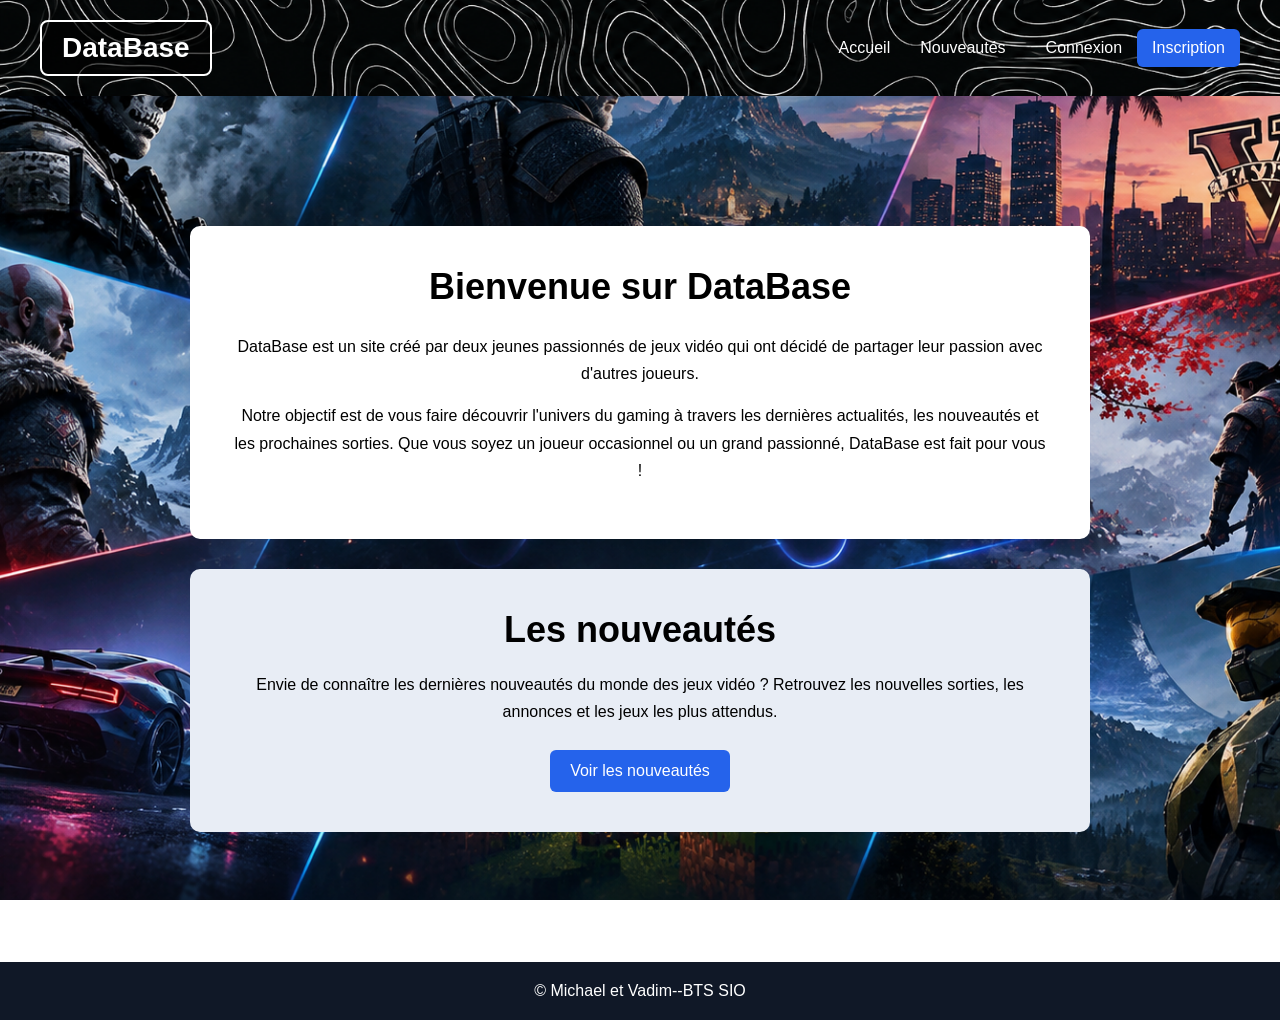
==== acceuil.html @ f140089e "Depot DataBase" ====
<!DOCTYPE html>
<html lang="fr">
<head>
    <meta charset="UTF-8">
    <meta name="viewport" content="width=device-width, initial-scale=1.0">
    <title>DataBase - Accueil</title>
    <link rel="stylesheet" href="accueil.css">
    <link rel="stylesheet" href="nouveautes.html">
</head>
<body>

    <header>
        <h1>DataBase</h1>

        <nav>
            <a href="acceuil.html">Accueil</a>
            <a href="nouveautes.html">Nouveautés</a>
        </nav>

        <div class="compte">
            <a href="connexion.html">Connexion</a>
            <a href="inscription.html" class="inscription">Inscription</a>
        </div>
    </header>

    
        
<main>

    <section class="presentation">
        <h2>Bienvenue sur DataBase</h2>

        <p>
            DataBase est un site créé par deux jeunes passionnés
            de jeux vidéo qui ont décidé de partager leur passion
            avec d'autres joueurs.
        </p>

        <p>
            Notre objectif est de vous faire découvrir l'univers
            du gaming à travers les dernières actualités,
            les nouveautés et les prochaines sorties.
            Que vous soyez un joueur occasionnel ou un grand
            passionné, DataBase est fait pour vous !
        </p>
    </section>

    <section class="nouveautes">
        <h2>Les nouveautés</h2>

        <p>
            Envie de connaître les dernières nouveautés
            du monde des jeux vidéo ?
            Retrouvez les nouvelles sorties, les annonces
            et les jeux les plus attendus.
        </p>

        <a href="nouveautes.html" class="bouton">
            Voir les nouveautés
        </a>
    </section>

</main>

<footer>
    <p> &copy; Michael et Vadim--BTS SIO</p>
</footer>

    

</body>
</html>
---- accueil.css ----
* {
    margin: 0;
    padding: 0;
    box-sizing: border-box;
}

body {
    font-family: Arial, sans-serif;
    background-image: url("Collage\ gaming\ cinématique\ néon.png");
    background-size: cover;
    background-position: center;
    background-attachment: fixed;
}
header {
    background-image: url(Carte\ topographique\ abstraite\ en\ noir\ et\ blanc\ \(1\).png);
    display: flex;
    align-items: center;
    padding: 20px 40px;
    background-size: cover;
    background-position: center;
}



header h1 {
    font-size: 28px;
    margin-right: auto;
    border: 2px solid white;
    padding: 10px 20px;
    border-radius: 8px;
    background-color: rgba(0, 0, 0, 0.6);
    color: white;
}


nav {
    display: flex;
    gap: 30px;
}

nav a, .compte a {
    color: white;
    text-decoration: none;
}

.compte {
    display: flex;
    align-items: center;
    gap: 15px;
    margin-left: 40px;
}

.inscription {
    background-color: #2563eb;
    padding: 10px 15px;
    border-radius: 6px;
}

main {
    text-align: center;
    padding: 100px 20px;
    
}

main h2 {
    font-size: 36px;
    margin-bottom: 20px;
}

.presentation {
    background-color: white;
    padding: 40px;
    margin: 30px auto;
    max-width: 900px;
    border-radius: 10px;
}

.presentation h2 {
    margin-bottom: 25px;
}

.presentation p {
    margin-bottom: 15px;
    line-height: 1.7;
}

.nouveautes {
    background-color: #e8edf5;
    padding: 40px;
    margin: 30px auto;
    max-width: 900px;
    border-radius: 10px;
}

.nouveautes h2 {
    margin-bottom: 20px;
}

.nouveautes p {
    line-height: 1.7;
    margin-bottom: 25px;
}

.bouton {
    display: inline-block;
    background-color: #2563eb;
    color: white;
    text-decoration: none;
    padding: 12px 20px;
    border-radius: 6px;
}

.bouton:hover {
    background-color: #1746a2;
}

.liste-jeux {
    display: flex;
    flex-wrap: wrap;
    justify-content: center;
    gap: 25px;
    margin-top: 40px;
}

.jeu {
    background-color: rgba(15, 15, 25, 0.95);
    color: white;
    width: 280px;
    padding: 15px;
    border-radius: 10px;
    text-align: left;
}

.jeu img {
    width: 100%;
    height: 160px;
    object-fit: cover;
    border-radius: 6px;
}

.jeu h3 {
    margin: 15px 0;
}

.jeu p {
    margin-bottom: 12px;
    line-height: 1.5;
}

.jeu:hover {
    transform: scale(1.03);
}

body {
    font-family: Impact, Haettenschweiler, 'Arial Narrow Bold', sans-serif;
}

.carte-jeu {
    width: 280px;
}

.carte-jeu img {
    width: 100%;
    height: 180px;
    object-fit: cover;
    border-radius: 8px;
    margin-bottom: 10px;
}

.carte-jeu .jeu {
    width: 100%;
}

    
.presentation-nouveautes {
    background-color: rgba(15, 15, 25, 0.95);
    color: white;
    padding: 40px;
    margin: 30px auto;
    max-width: 900px;
    border-radius: 10px;
    text-align: center;
}

.presentation-nouveautes h2 {
    margin-bottom: 20px;
}

.presentation-nouveautes p {
    line-height: 1.7;
}

@media screen and (max-width: 700px) {

    header {
        flex-direction: column;
        padding: 20px;
        gap: 20px;
    }

    header h1 {
        margin-right: 0;
        font-size: 28px;
        text-align: center;
    }

    nav {
        justify-content: center;
        flex-wrap: wrap;
        gap: 20px;
    }

    .compte {
        margin-left: 0;
        justify-content: center;
    }

    main {
        padding: 30px 15px;
    }

    main h2 {
        font-size: 25px;
    }

    .presentation,
    .nouveautes,
    .presentation-nouveautes {
        width: 100%;
        padding: 25px 15px;
        margin: 20px auto;
    }

    .liste-jeux {
        flex-direction: column;
        align-items: center;
        gap: 25px;
    }

    .carte-jeu {
        width: 100%;
        max-width: 350px;
    }

    .carte-jeu img {
        width: 100%;
        height: 190px;
        object-fit: cover;
    }

    .jeu {
        width: 100%;
    }

}

footer {
    background-color: #101827;
    color: white;
    text-align: center;
    padding: 20px;
    width: 100%;
}
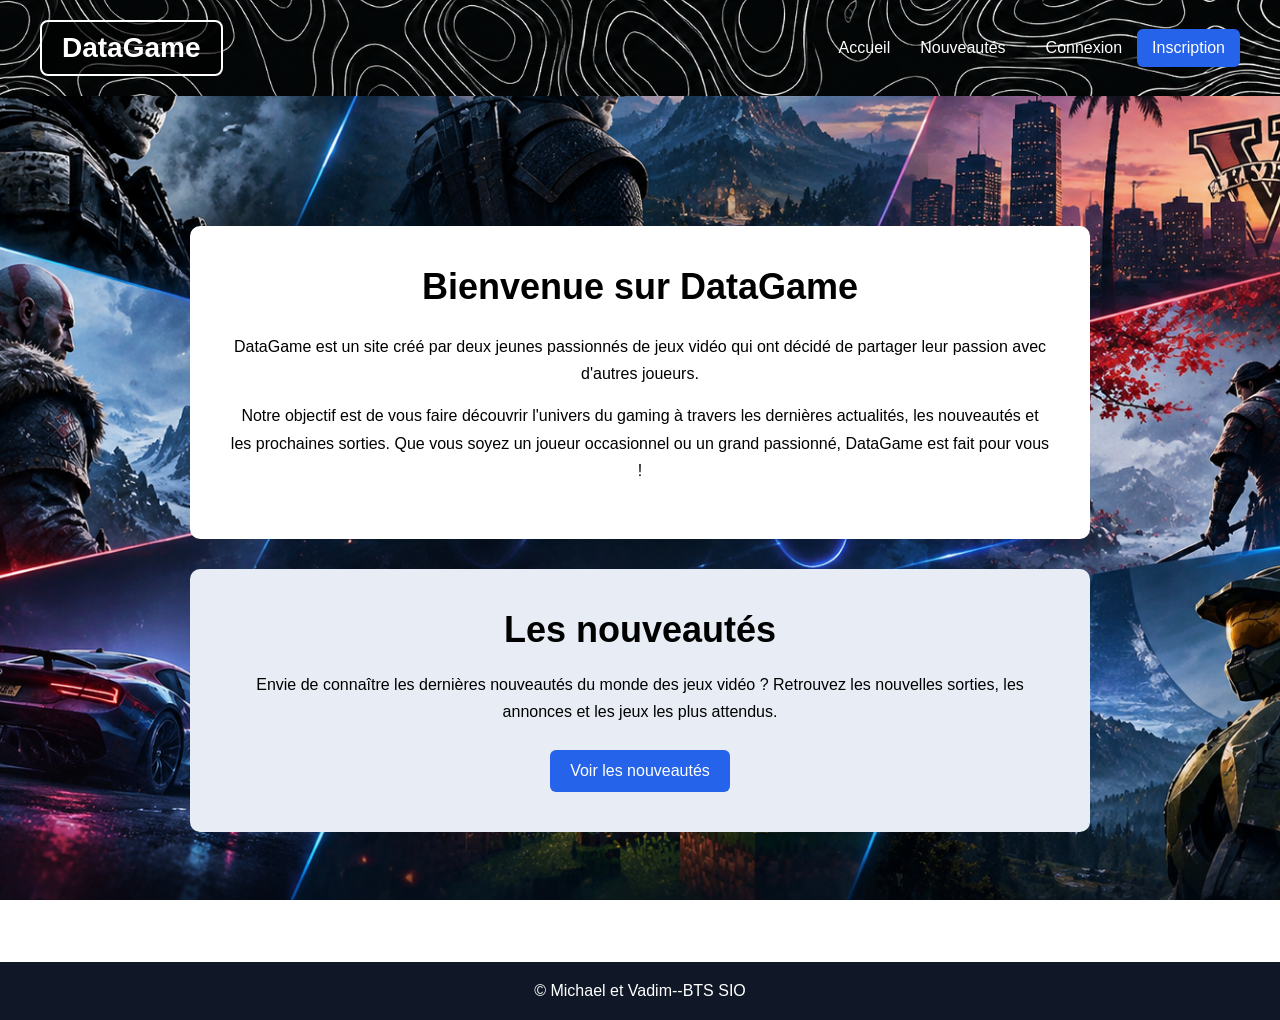
==== commit 9ae35a36: "Changement DataGame" ====
--- a/acceuil.html
+++ b/acceuil.html
@@ -4,14 +4,14 @@
 <head>
     <meta charset="UTF-8">
     <meta name="viewport" content="width=device-width, initial-scale=1.0">
-    <title>DataBase - Accueil</title>
+    <title>DataGame - Accueil</title>
     <link rel="stylesheet" href="accueil.css">
     <link rel="stylesheet" href="nouveautes.html">
 </head>
 <body>
 
     <header>
-        <h1>DataBase</h1>
+        <h1>DataGame</h1>
 
         <nav>
             <a href="acceuil.html">Accueil</a>
@@ -29,10 +29,10 @@
 <main>
 
     <section class="presentation">
-        <h2>Bienvenue sur DataBase</h2>
+        <h2>Bienvenue sur DataGame</h2>
 
         <p>
-            DataBase est un site créé par deux jeunes passionnés
+            DataGame est un site créé par deux jeunes passionnés
             de jeux vidéo qui ont décidé de partager leur passion
             avec d'autres joueurs.
         </p>
@@ -42,7 +42,7 @@
             du gaming à travers les dernières actualités,
             les nouveautés et les prochaines sorties.
             Que vous soyez un joueur occasionnel ou un grand
-            passionné, DataBase est fait pour vous !
+            passionné, DataGame est fait pour vous !
         </p>
     </section>
 
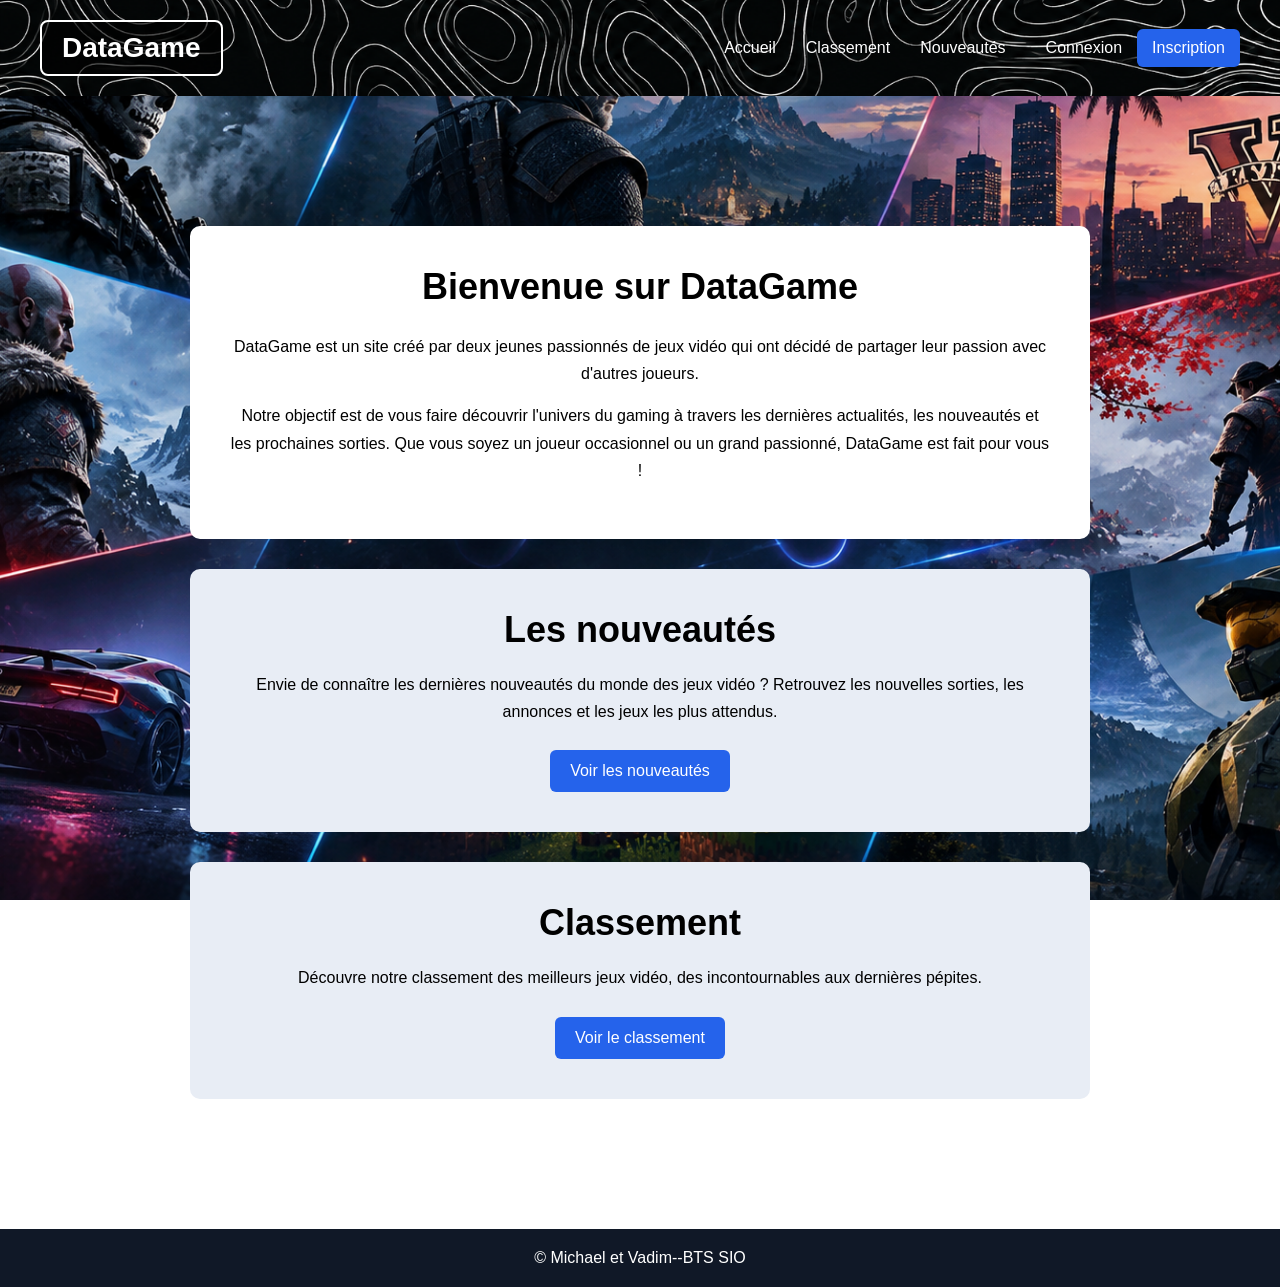
==== commit 314b2e3a: "Ajout du projet DataGame" ====
--- a/acceuil.html
+++ b/acceuil.html
@@ -6,18 +6,19 @@
     <meta name="viewport" content="width=device-width, initial-scale=1.0">
     <title>DataGame - Accueil</title>
     <link rel="stylesheet" href="accueil.css">
-    <link rel="stylesheet" href="nouveautes.html">
+    
 </head>
 <body>
 
     <header>
         <h1>DataGame</h1>
 
-        <nav>
-            <a href="acceuil.html">Accueil</a>
-            <a href="nouveautes.html">Nouveautés</a>
-        </nav>
-
+       <nav>
+    <a href="acceuil.html">Accueil</a>
+    <a href="classement.html">Classement</a>
+    <a href="nouveautes.html">Nouveautés</a>
+    
+</nav>
         <div class="compte">
             <a href="connexion.html">Connexion</a>
             <a href="inscription.html" class="inscription">Inscription</a>
@@ -60,6 +61,19 @@
             Voir les nouveautés
         </a>
     </section>
+    
+<section class="nouveautes">
+    <h2>Classement</h2>
+
+    <p>
+        Découvre notre classement des meilleurs jeux vidéo,
+        des incontournables aux dernières pépites.
+    </p>
+
+    <a href="classement.html" class="bouton">
+        Voir le classement
+    </a>
+</section>
 
 </main>
 
--- a/accueil.css
+++ b/accueil.css
@@ -262,5 +262,25 @@
     padding: 20px;
     width: 100%;
 }
-
-
+.classement {
+    background-color: #252525;
+    color: white;
+    padding: 25px;
+    margin: 20px;
+    border-radius: 10px;
+}
+
+.classement h2 {
+    margin-bottom: 15px;
+}
+
+.classement p {
+    margin-bottom: 15px;
+}
+
+.classement a {
+    color: #ffcc00;
+    text-decoration: none;
+    font-weight: bold;
+}
+
